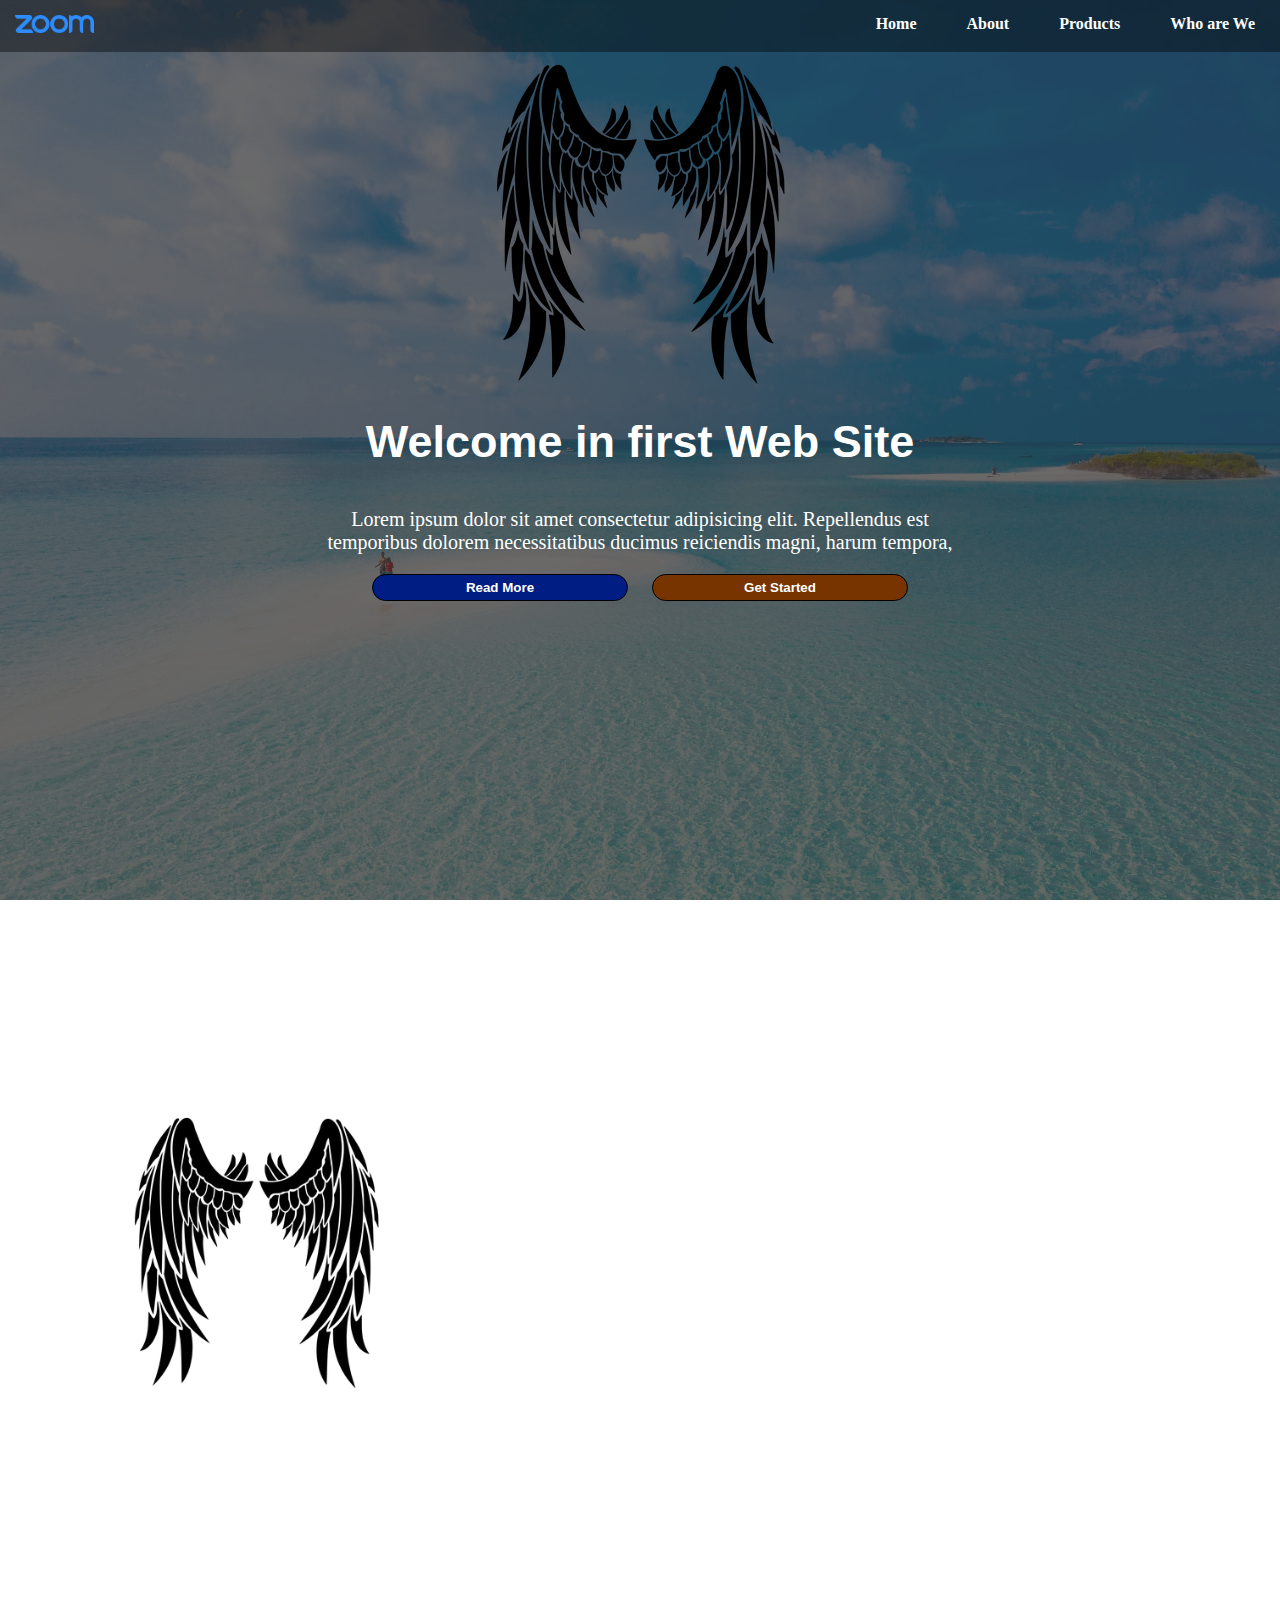
==== index.html @ 6ec84a0d "first Upload" ====
<!DOCTYPE html>
<html lang="en">

<head>
    <meta charset="UTF-8">
    <meta http-equiv="X-UA-Compatible" content="IE=edge">
    <meta name="viewport" content="width=device-width, initial-scale=1.0">
    <title>Document</title>
    <link rel="stylesheet" href="./css/main.css">
</head>

<body>

    <div class="home">
        <div class="overlay">
            <div class="nav">
                <ul>
                    <li class="logo"> <img src="./images/logo.png" alt=""> </li>
                    <li><a href="#">Who are We </a></li>
                    <li><a href="#">Products </a></li>
                    <li><a href="#">About </a></li>
                    <li><a href="#">Home </a></li>
                </ul>
            </div>
            <div class="caption">
                <img src="./images/p6.webp" alt="">
                <h1>Welcome in first Web Site </h1>
                <p>
                    Lorem ipsum dolor sit amet consectetur adipisicing elit. Repellendus est temporibus dolorem
                    necessitatibus ducimus reiciendis magni, harum tempora,
                </p>
                <button class="btn1"> Read More </button>
                <button class="btn2"> Get Started </button>
            </div>
        </div>
    </div>


    <div id="about" class="about">
        <div class="about-header">
            <h1> Who Are We </h1>
        </div>
        <div class="row">
            <div class="whoare">
                <img src="./images/p6.webp" alt="">
            </div>
            <div class="info">
                <h1> Our Mission </h1>
                <p>Lorem ipsum dolor sit amet consectetur adipisicing elit. Tempore, laboriosam suscipit accusantium
                    minima harum quod libero debitis consectetur dolor, incidunt temporibus accusamus odit? Itaque
                    eveniet fugiat quae ullam necessitatibus cupiditate.</p>
                <h1> Our Mission </h1>
                <p>Lorem ipsum dolor sit amet consectetur adipisicing elit. Tempore, laboriosam suscipit accusantium
                    minima harum quod libero debitis consectetur dolor, incidunt temporibus accusamus odit? Itaque
                    eveniet fugiat quae ullam necessitatibus cupiditate.</p>
                <h1> Our Mission </h1>
                <p>Lorem ipsum dolor sit amet consectetur adipisicing elit. Tempore, laboriosam suscipit accusantium
                    minima harum quod libero debitis consectetur dolor, incidunt temporibus accusamus odit? Itaque
                    eveniet fugiat quae ullam necessitatibus cupiditate.</p>
            </div>
        </div>
    </div>




</body>

</html>
---- css/main.css ----
* {
    margin: 0;
    padding: 0;
}

.home {
    width: 100%;
    height: 100vh;
    background-image: url(../images/p5.jpeg);
    background-size: 100% 100%;
}

.home .nav {
    background-color: rgba(0, 0, 0, 0.4);
    overflow: auto;
}

.home .nav ul {
    list-style-type: none;
}

.home .nav ul li {
    float: right;
    margin: 15px;
}

.home .nav ul .logo {
    float: left;
}

.home .nav ul li a {
    color: white;
    font-weight: bold;
    text-decoration: none;
    padding: 10px;
}

.home .nav ul li img {
    width: 79px;
}

/* +============ end nav */

.home .caption {
    text-align: center;
    color: white;
}

.home .caption h1 {
    margin: 20px 0px;
    font-family: 'Franklin Gothic Medium', 'Arial Narrow', Arial, sans-serif;
    font-size: 45px;

}

.home .caption p {
    margin: 20px 0px;
    width: 50%;
    margin: auto;
    font-size: 20px;
    font-family: 'Times New Roman', Times, serif;
    padding: 20px 50px;
}

.home .caption button {
    margin: 0px 10px;
    width: 20%;
    border: 1px solid black;
    border-radius: 20px;
    font-weight: bold;
    color: white;
    padding: 5px 0px;
}



.home .caption .btn1 {
    background-color: rgb(0, 29, 132);
}

.home .caption .btn2 {
    background-color: rgb(119, 52, 0);
}

.home .overlay {
    width: 100%;
    height: 100%;
    background-color: rgba(44, 44, 44, 0.7);
}

/* End Home */

.about {
    padding: 100px 0px;
    background-image: url(../images/p7.jpeg);
    background-size: cover;
    background-attachment: fixed;
    color: white;
    font-family: 'Lucida Sans', 'Lucida Sans Regular', 'Lucida Grande', 'Lucida Sans Unicode', Geneva, Verdana, sans-serif;
font-weight: 800;
}

.about .about-header {

    padding: 10px 0px;
    width: 40%;
    margin: auto;
    text-align: center;
    border-left: 5px solid white;
    border-right: 5px solid white;

}

.about .about-header h1 {
    font-family: 'Courier New', Courier, monospace;
    width: 90%;
    margin: auto;
    border-left: 3px solid white;
    border-right: 3px solid white;
}

.row {
    margin-top: 50px;
    display: flex;
    flex-wrap: wrap;
}

.about .whoare {
    width: 40%;
}

.about .whoare img {
    width: 100%;
}

.about .info {
    width: 60%;
    text-align: center;
}

.about .info p {
    padding: 20px;
}

@media(max-width:920px){
    .about .whoare {
        width: 90%;
    }

    
    .about .info {
        width: 90%;
        text-align: center;
    }
    .about .about-header {
        padding: 10px 0px;
        width: 90%;
        margin: auto;
        text-align: center;
        border-left: 5px solid white;
        border-right: 5px solid white;
    
    }
    
    .about .about-header h1 {
        font-family: 'Courier New', Courier, monospace;
        width: 90%;
        margin: auto;
        border-left: 3px solid white;
        border-right: 3px solid white;
    }
}
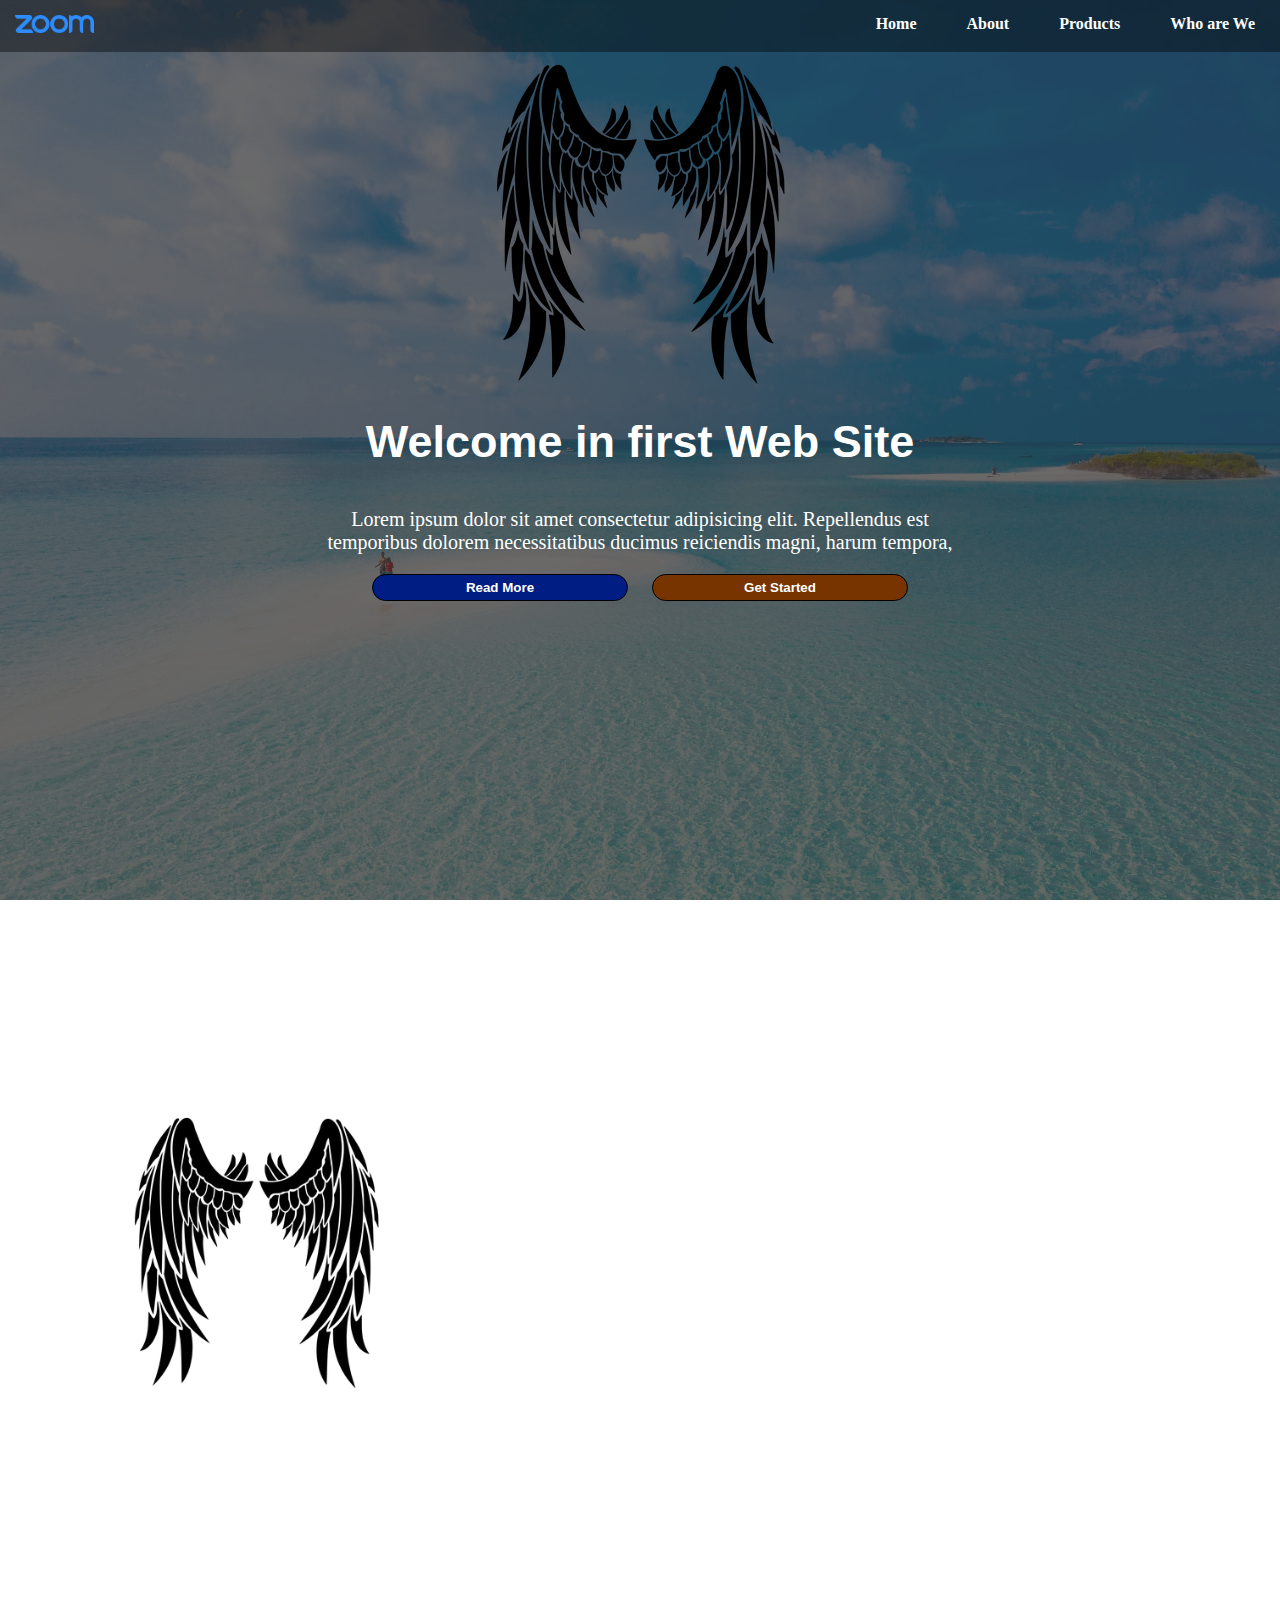
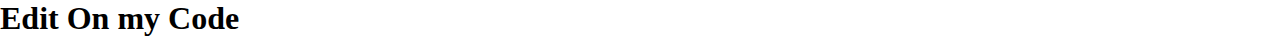
==== commit a5a7b801: "next upload" ====
--- a/index.html
+++ b/index.html
@@ -63,6 +63,7 @@
 
 
 
+    <h1>  Edit On my Code </h1>
 
 </body>
 
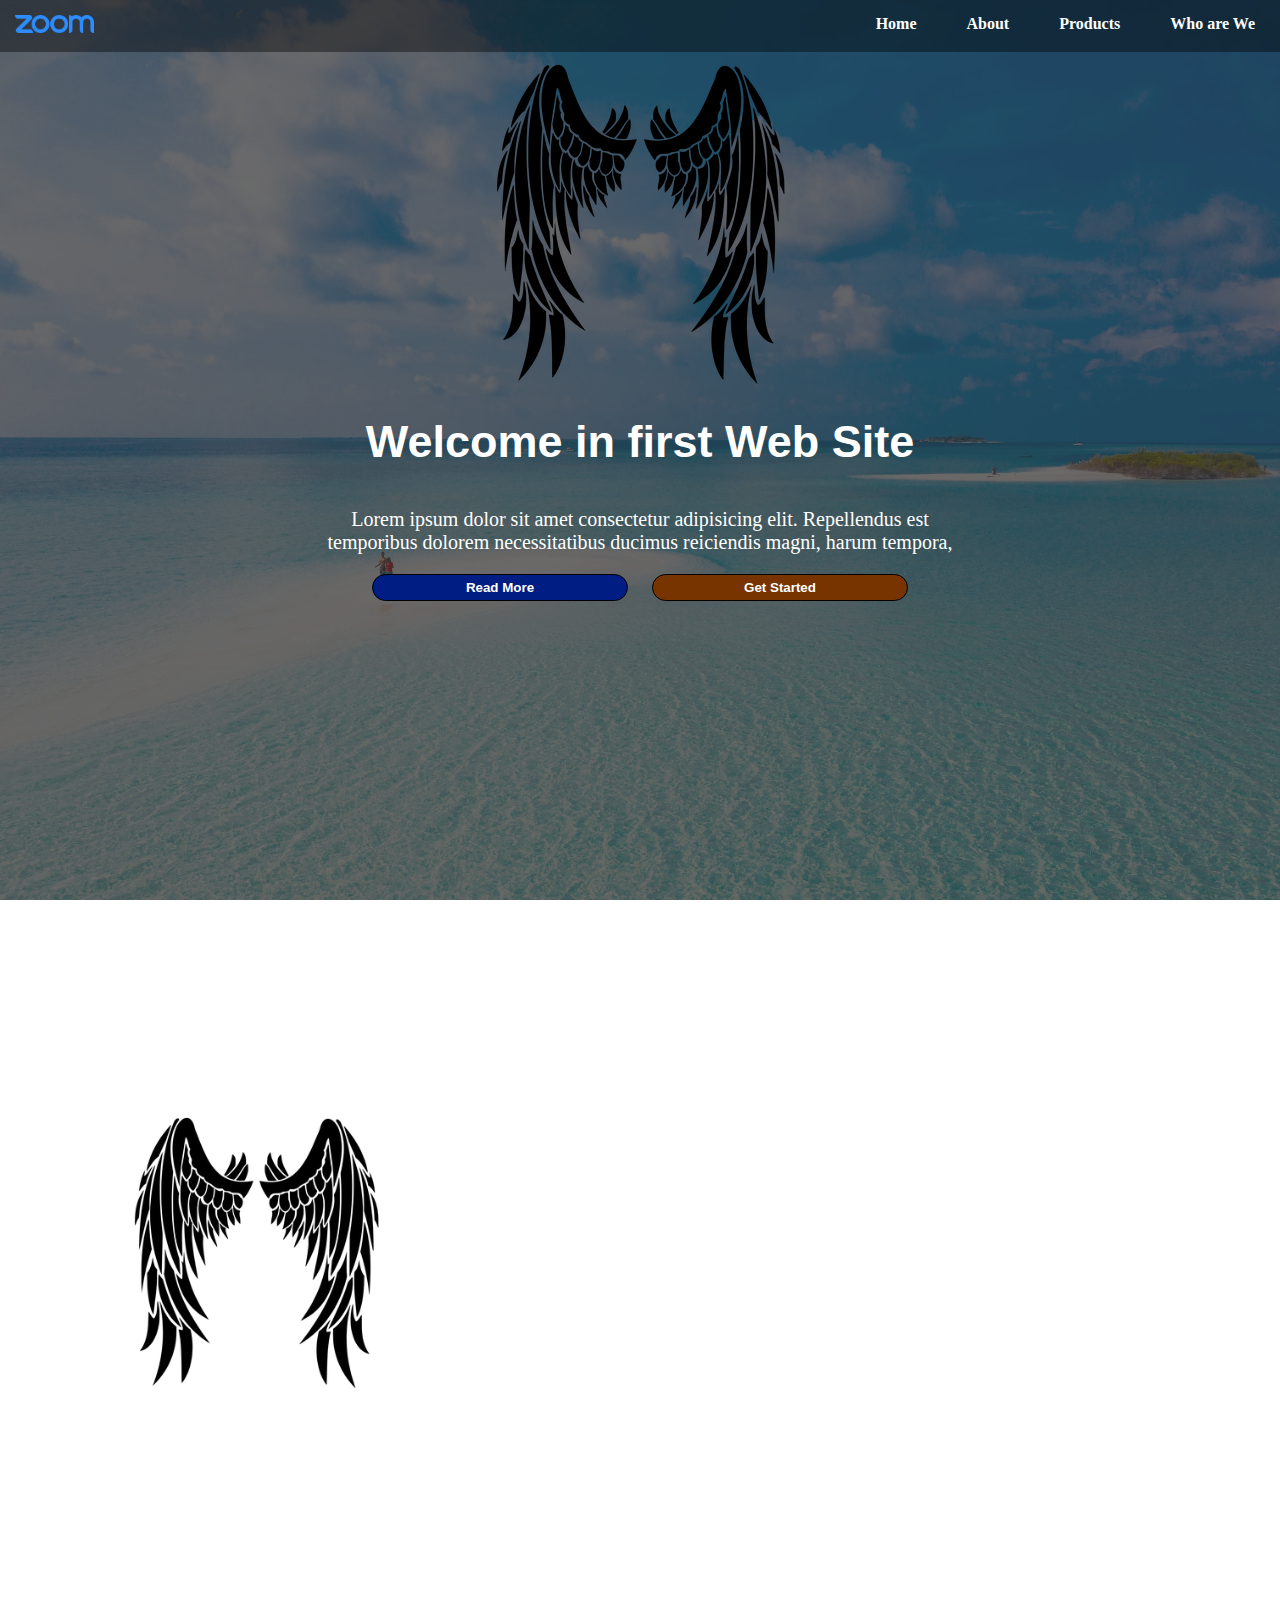
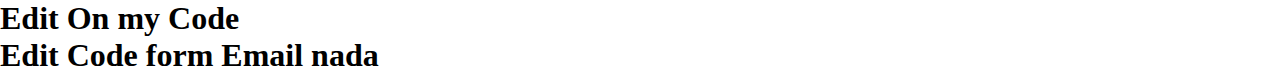
==== commit 4f47c34a: "edit from nada" ====
--- a/index.html
+++ b/index.html
@@ -63,8 +63,8 @@
 
 
 
-    <h1>  Edit On my Code </h1>
-
+    <h1> Edit On my Code </h1>
+    <h1>  Edit Code form Email nada </h1>
 </body>
 
 </html>